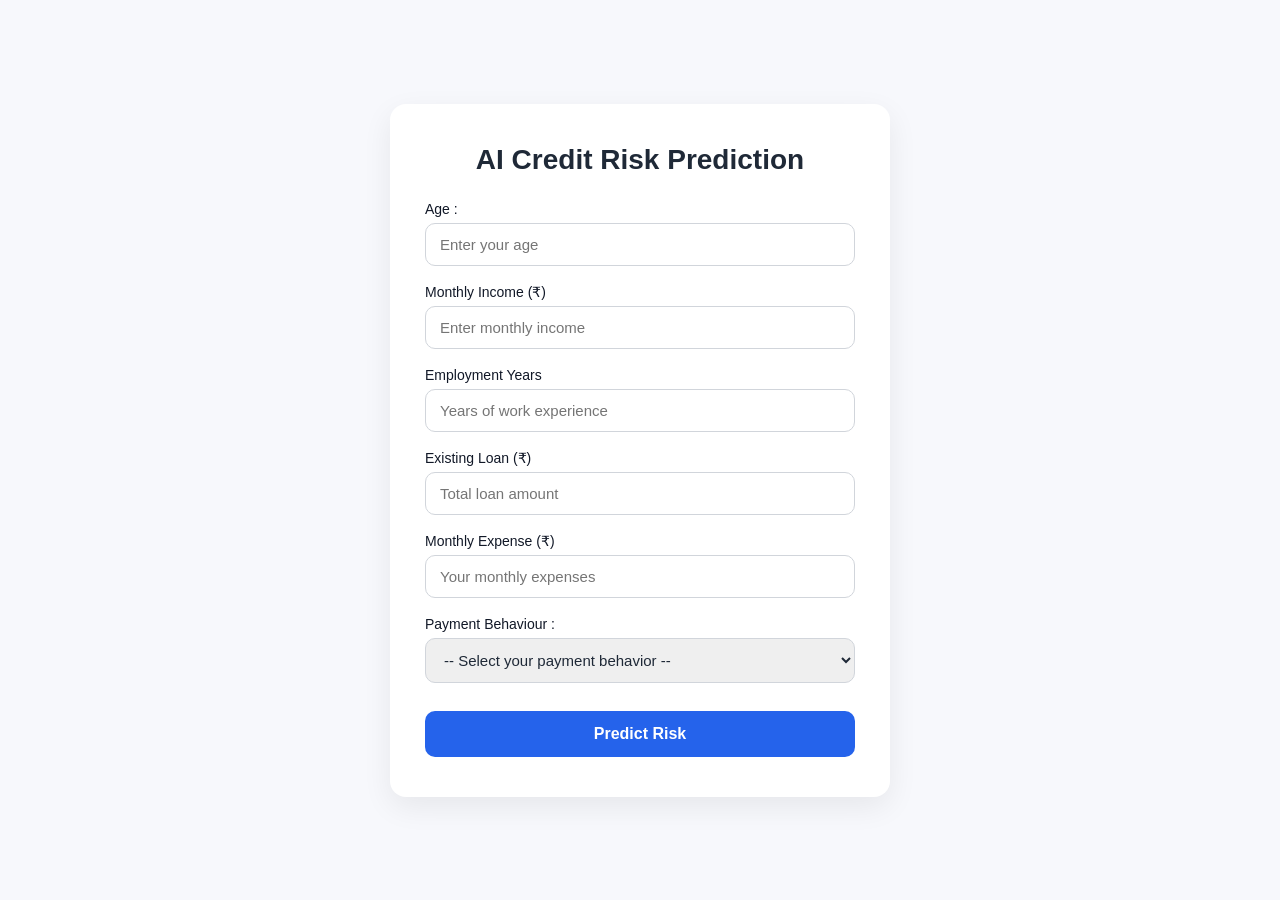
==== templates/index.html @ e6388894 "Final AI Credit Scoring Project" ====
<!DOCTYPE html>
<html>

<head>
    <title>AI Credit Scoring</title>
</head>

<body>

<style>
/* GLOBAL RESET */
* {
    margin: 0;
    padding: 0;
    box-sizing: border-box;
    font-family: "Poppins", sans-serif;
}

/* BACKGROUND */
body {
    background: #f7f8fc;
    display: flex;
    justify-content: center;
    align-items: center;
    min-height: 100vh;
}

/* CARD */
.container {
    width: 500px;
    padding: 40px 35px;
    background: #ffffff;
    border-radius: 16px;
    box-shadow: 0px 10px 30px rgba(0,0,0,0.07);
}

/* TITLE */
h2 {
    text-align: center;
    font-size: 28px;
    font-weight: 600;
    color: #1f2937;
    margin-bottom: 25px;
}

/* LABELS */
label {
    display: block;
    margin-top: 18px;
    font-size: 14px;
    font-weight: 500;
    color: #111827;
}

/* INPUT FIELDS */
input, select {
    width: 100%;
    padding: 12px 14px;
    margin-top: 6px;
    border: 1px solid #d1d5db;
    border-radius: 10px;
    font-size: 15px;
    color: #1f2937;
    transition: 0.2s;
}

input:focus, select:focus {
    border-color: #3b82f6;
    outline: none;
    box-shadow: 0 0 0 3px rgba(59,130,246,0.15);
}

/* BUTTON */
button {
    width: 100%;
    padding: 14px;
    border-radius: 10px;
    border: none;
    background: #2563eb;
    color: #ffffff;
    font-size: 16px;
    font-weight: 600;
    margin-top: 28px;
    cursor: pointer;
    transition: 0.3s;
}

button:hover {
    background: #1e40af;
}
</style>

<div class="container">
    <h2>AI Credit Risk Prediction</h2>

    <form action="/predict" method="post">

        <label>Age :</label>
        <input type="number" name="age" placeholder="Enter your age" required>

        <label>Monthly Income (₹)</label>
        <input type="number" name="monthly_income" placeholder="Enter monthly income" required>

        <label>Employment Years</label>
        <input type="number" name="employment_years" placeholder="Years of work experience" required>

        <label>Existing Loan (₹)</label>
        <input type="number" name="existing_loan" placeholder="Total loan amount" required>

        <label>Monthly Expense (₹)</label>
        <input type="number" name="monthly_expense" placeholder="Your monthly expenses" required>

        <!-- 🔥 UPDATED DROPDOWN -->
        <label>Payment Behaviour :</label>
        <select name="payment_history" required>
            <option value="">-- Select your payment behavior --</option>
            <option value="2">Good (Always paid on time)</option>
            <option value="1">Average (Sometimes late)</option>
            <option value="0">Poor (Missed payments)</option>
        </select>

        <button type="submit">Predict Risk</button>

    </form>
</div>

</body>
</html>
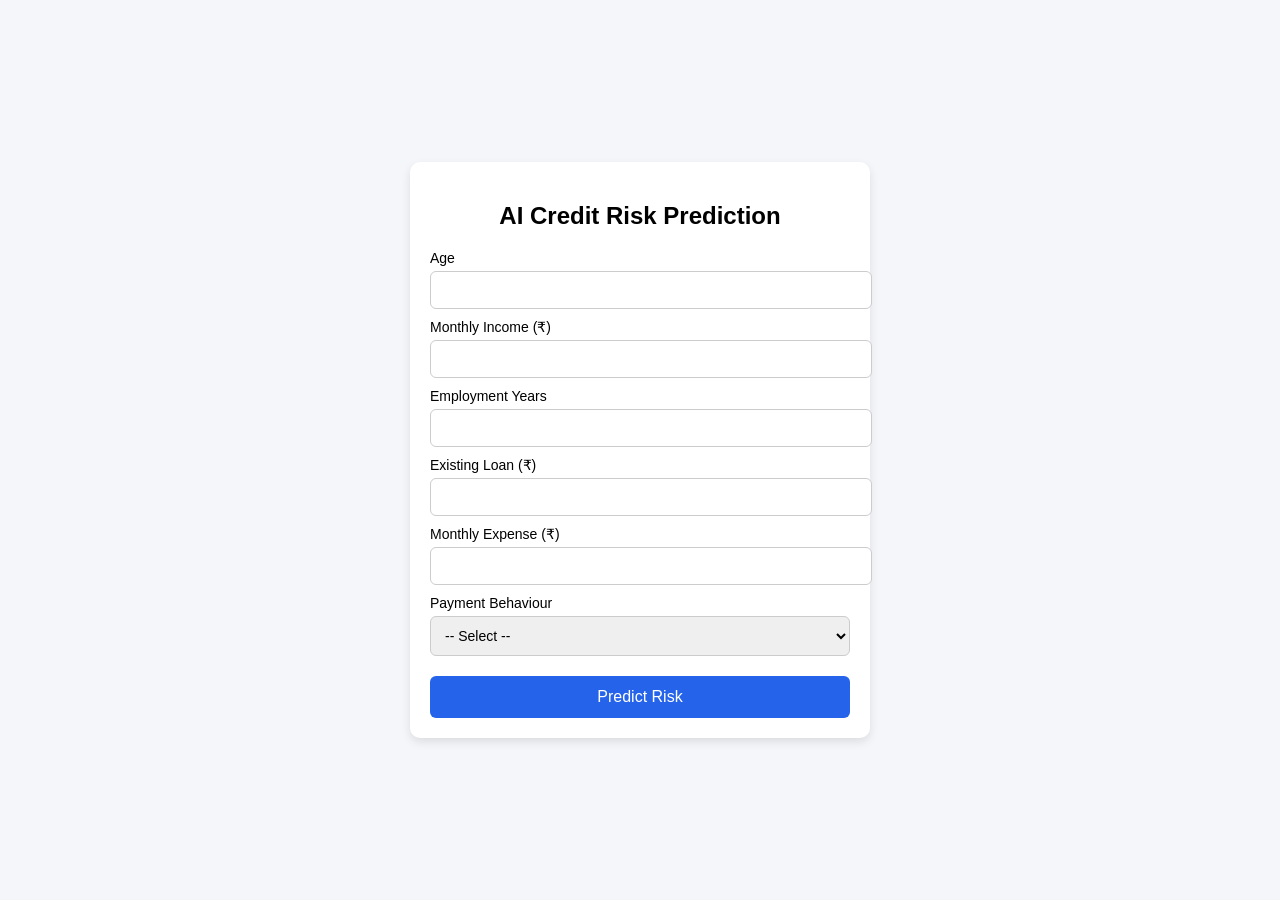
==== commit 8bb8affd: "index.html" ====
--- a/templates/index.html
+++ b/templates/index.html
@@ -1,122 +1,121 @@
 <!DOCTYPE html>
-<html>
+<html lang="en">
+<head>
+    <meta charset="UTF-8">
 
-<head>
-    <title>AI Credit Scoring</title>
+    <!-- 🔥 THIS IS MOST IMPORTANT -->
+    <meta name="viewport" content="width=device-width, initial-scale=1.0">
+
+    <title>AI Credit Risk Prediction</title>
+
+    <style>
+        body {
+            font-family: Arial, sans-serif;
+            background: #f4f6f9;
+            display: flex;
+            justify-content: center;
+            align-items: center;
+            margin: 0;
+            min-height: 100vh;
+        }
+
+        .container {
+            background: white;
+            padding: 20px;
+            border-radius: 10px;
+            width: 100%;
+            max-width: 420px;
+            box-shadow: 0 4px 10px rgba(0,0,0,0.1);
+        }
+
+        h2 {
+            text-align: center;
+            margin-bottom: 20px;
+        }
+
+        label {
+            font-size: 14px;
+            margin-top: 10px;
+            display: block;
+        }
+
+        input, select {
+            width: 100%;
+            padding: 10px;
+            margin-top: 5px;
+            border-radius: 6px;
+            border: 1px solid #ccc;
+            font-size: 14px;
+        }
+
+        button {
+            width: 100%;
+            padding: 12px;
+            margin-top: 20px;
+            border: none;
+            border-radius: 6px;
+            background: #2563eb;
+            color: white;
+            font-size: 16px;
+            cursor: pointer;
+        }
+
+        button:hover {
+            background: #1e40af;
+        }
+
+        /* 🔥 MOBILE FIX */
+        @media (max-width: 480px) {
+            .container {
+                margin: 10px;
+                padding: 15px;
+            }
+
+            h2 {
+                font-size: 18px;
+            }
+
+            input, select {
+                font-size: 13px;
+                padding: 8px;
+            }
+
+            button {
+                font-size: 14px;
+                padding: 10px;
+            }
+        }
+    </style>
 </head>
 
 <body>
 
-<style>
-/* GLOBAL RESET */
-* {
-    margin: 0;
-    padding: 0;
-    box-sizing: border-box;
-    font-family: "Poppins", sans-serif;
-}
-
-/* BACKGROUND */
-body {
-    background: #f7f8fc;
-    display: flex;
-    justify-content: center;
-    align-items: center;
-    min-height: 100vh;
-}
-
-/* CARD */
-.container {
-    width: 500px;
-    padding: 40px 35px;
-    background: #ffffff;
-    border-radius: 16px;
-    box-shadow: 0px 10px 30px rgba(0,0,0,0.07);
-}
-
-/* TITLE */
-h2 {
-    text-align: center;
-    font-size: 28px;
-    font-weight: 600;
-    color: #1f2937;
-    margin-bottom: 25px;
-}
-
-/* LABELS */
-label {
-    display: block;
-    margin-top: 18px;
-    font-size: 14px;
-    font-weight: 500;
-    color: #111827;
-}
-
-/* INPUT FIELDS */
-input, select {
-    width: 100%;
-    padding: 12px 14px;
-    margin-top: 6px;
-    border: 1px solid #d1d5db;
-    border-radius: 10px;
-    font-size: 15px;
-    color: #1f2937;
-    transition: 0.2s;
-}
-
-input:focus, select:focus {
-    border-color: #3b82f6;
-    outline: none;
-    box-shadow: 0 0 0 3px rgba(59,130,246,0.15);
-}
-
-/* BUTTON */
-button {
-    width: 100%;
-    padding: 14px;
-    border-radius: 10px;
-    border: none;
-    background: #2563eb;
-    color: #ffffff;
-    font-size: 16px;
-    font-weight: 600;
-    margin-top: 28px;
-    cursor: pointer;
-    transition: 0.3s;
-}
-
-button:hover {
-    background: #1e40af;
-}
-</style>
-
 <div class="container">
     <h2>AI Credit Risk Prediction</h2>
 
-    <form action="/predict" method="post">
+    <form action="/predict" method="POST">
 
-        <label>Age :</label>
-        <input type="number" name="age" placeholder="Enter your age" required>
+        <label>Age</label>
+        <input type="number" name="age" required>
 
         <label>Monthly Income (₹)</label>
-        <input type="number" name="monthly_income" placeholder="Enter monthly income" required>
+        <input type="number" name="monthly_income" required>
 
         <label>Employment Years</label>
-        <input type="number" name="employment_years" placeholder="Years of work experience" required>
+        <input type="number" name="employment_years" required>
 
         <label>Existing Loan (₹)</label>
-        <input type="number" name="existing_loan" placeholder="Total loan amount" required>
+        <input type="number" name="existing_loan" required>
 
         <label>Monthly Expense (₹)</label>
-        <input type="number" name="monthly_expense" placeholder="Your monthly expenses" required>
+        <input type="number" name="monthly_expense" required>
 
-        <!-- 🔥 UPDATED DROPDOWN -->
-        <label>Payment Behaviour :</label>
+        <label>Payment Behaviour</label>
         <select name="payment_history" required>
-            <option value="">-- Select your payment behavior --</option>
-            <option value="2">Good (Always paid on time)</option>
-            <option value="1">Average (Sometimes late)</option>
-            <option value="0">Poor (Missed payments)</option>
+            <option value="">-- Select --</option>
+            <option value="2">Good</option>
+            <option value="1">Average</option>
+            <option value="0">Poor</option>
         </select>
 
         <button type="submit">Predict Risk</button>
@@ -125,4 +124,4 @@
 </div>
 
 </body>
-</html>+</html>
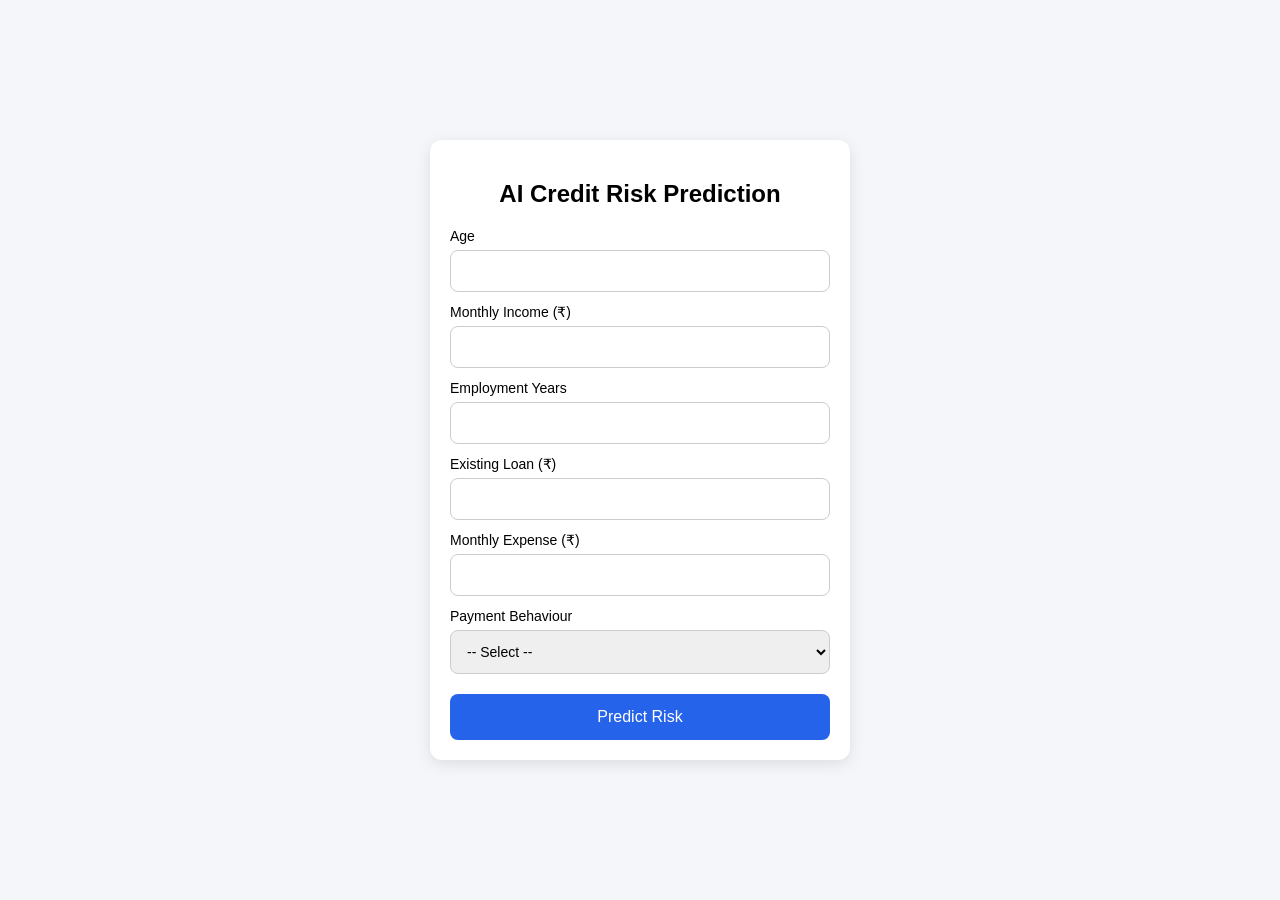
==== commit 73038934: "index.html" ====
--- a/templates/index.html
+++ b/templates/index.html
@@ -3,29 +3,34 @@
 <head>
     <meta charset="UTF-8">
 
-    <!-- 🔥 THIS IS MOST IMPORTANT -->
+    <!-- 🔥 MUST FOR MOBILE -->
     <meta name="viewport" content="width=device-width, initial-scale=1.0">
 
     <title>AI Credit Risk Prediction</title>
 
     <style>
+        * {
+            box-sizing: border-box; /* 🔥 MAIN FIX */
+        }
+
         body {
             font-family: Arial, sans-serif;
             background: #f4f6f9;
+            margin: 0;
             display: flex;
             justify-content: center;
             align-items: center;
-            margin: 0;
             min-height: 100vh;
         }
 
         .container {
             background: white;
-            padding: 20px;
-            border-radius: 10px;
             width: 100%;
             max-width: 420px;
-            box-shadow: 0 4px 10px rgba(0,0,0,0.1);
+            padding: 20px;
+            border-radius: 12px;
+            box-shadow: 0 4px 15px rgba(0,0,0,0.1);
+            margin: 10px;
         }
 
         h2 {
@@ -34,26 +39,26 @@
         }
 
         label {
+            display: block;
+            margin-top: 12px;
             font-size: 14px;
-            margin-top: 10px;
-            display: block;
         }
 
         input, select {
             width: 100%;
-            padding: 10px;
-            margin-top: 5px;
-            border-radius: 6px;
+            padding: 12px;
+            margin-top: 6px;
+            border-radius: 8px;
             border: 1px solid #ccc;
             font-size: 14px;
         }
 
         button {
             width: 100%;
-            padding: 12px;
+            padding: 14px;
             margin-top: 20px;
             border: none;
-            border-radius: 6px;
+            border-radius: 8px;
             background: #2563eb;
             color: white;
             font-size: 16px;
@@ -64,10 +69,9 @@
             background: #1e40af;
         }
 
-        /* 🔥 MOBILE FIX */
+        /* 🔥 MOBILE OPTIMIZATION */
         @media (max-width: 480px) {
             .container {
-                margin: 10px;
                 padding: 15px;
             }
 
@@ -76,13 +80,13 @@
             }
 
             input, select {
+                padding: 10px;
                 font-size: 13px;
-                padding: 8px;
             }
 
             button {
+                padding: 12px;
                 font-size: 14px;
-                padding: 10px;
             }
         }
     </style>
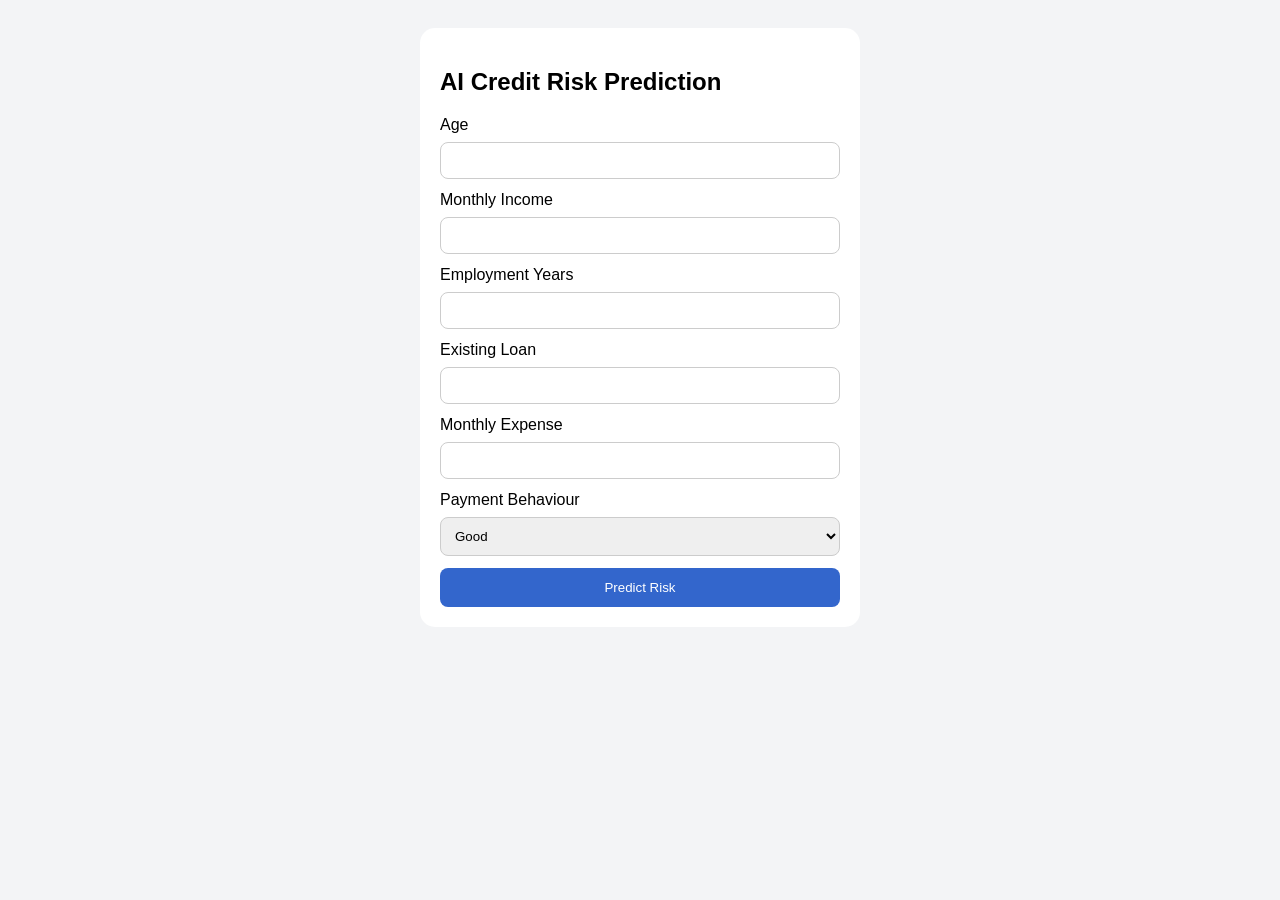
==== commit 463ccb44: "index.html" ====
--- a/templates/index.html
+++ b/templates/index.html
@@ -1,130 +1,81 @@
 <!DOCTYPE html>
-<html lang="en">
+<html>
 <head>
-    <meta charset="UTF-8">
+<meta name="viewport" content="width=device-width, initial-scale=1.0">
+<title>AI Credit Risk</title>
 
-    <!-- 🔥 MUST FOR MOBILE -->
-    <meta name="viewport" content="width=device-width, initial-scale=1.0">
+<style>
+body {
+    font-family: Arial;
+    background: #f3f4f6;
+    display: flex;
+    justify-content: center;
+    padding: 20px;
+}
 
-    <title>AI Credit Risk Prediction</title>
+.container {
+    width: 100%;
+    max-width: 400px;
+    background: white;
+    padding: 20px;
+    border-radius: 15px;
+}
 
-    <style>
-        * {
-            box-sizing: border-box; /* 🔥 MAIN FIX */
-        }
+input, select {
+    width: 100%;
+    padding: 10px;
+    margin-top: 8px;
+    margin-bottom: 12px;
+    border-radius: 8px;
+    border: 1px solid #ccc;
+    box-sizing: border-box;
+}
 
-        body {
-            font-family: Arial, sans-serif;
-            background: #f4f6f9;
-            margin: 0;
-            display: flex;
-            justify-content: center;
-            align-items: center;
-            min-height: 100vh;
-        }
-
-        .container {
-            background: white;
-            width: 100%;
-            max-width: 420px;
-            padding: 20px;
-            border-radius: 12px;
-            box-shadow: 0 4px 15px rgba(0,0,0,0.1);
-            margin: 10px;
-        }
-
-        h2 {
-            text-align: center;
-            margin-bottom: 20px;
-        }
-
-        label {
-            display: block;
-            margin-top: 12px;
-            font-size: 14px;
-        }
-
-        input, select {
-            width: 100%;
-            padding: 12px;
-            margin-top: 6px;
-            border-radius: 8px;
-            border: 1px solid #ccc;
-            font-size: 14px;
-        }
-
-        button {
-            width: 100%;
-            padding: 14px;
-            margin-top: 20px;
-            border: none;
-            border-radius: 8px;
-            background: #2563eb;
-            color: white;
-            font-size: 16px;
-            cursor: pointer;
-        }
-
-        button:hover {
-            background: #1e40af;
-        }
-
-        /* 🔥 MOBILE OPTIMIZATION */
-        @media (max-width: 480px) {
-            .container {
-                padding: 15px;
-            }
-
-            h2 {
-                font-size: 18px;
-            }
-
-            input, select {
-                padding: 10px;
-                font-size: 13px;
-            }
-
-            button {
-                padding: 12px;
-                font-size: 14px;
-            }
-        }
-    </style>
+button {
+    width: 100%;
+    padding: 12px;
+    background: #3366cc;
+    color: white;
+    border: none;
+    border-radius: 8px;
+}
+</style>
 </head>
 
 <body>
 
 <div class="container">
-    <h2>AI Credit Risk Prediction</h2>
 
-    <form action="/predict" method="POST">
+<h2>AI Credit Risk Prediction</h2>
 
-        <label>Age</label>
-        <input type="number" name="age" required>
+<form action="/predict" method="POST">
 
-        <label>Monthly Income (₹)</label>
-        <input type="number" name="monthly_income" required>
+<label>Age</label>
+<input type="number" name="age" required>
 
-        <label>Employment Years</label>
-        <input type="number" name="employment_years" required>
+<label>Monthly Income</label>
+<input type="number" name="monthly_income" required>
 
-        <label>Existing Loan (₹)</label>
-        <input type="number" name="existing_loan" required>
+<label>Employment Years</label>
+<input type="number" name="employment_years" required>
 
-        <label>Monthly Expense (₹)</label>
-        <input type="number" name="monthly_expense" required>
+<label>Existing Loan</label>
+<input type="number" name="existing_loan" required>
 
-        <label>Payment Behaviour</label>
-        <select name="payment_history" required>
-            <option value="">-- Select --</option>
-            <option value="2">Good</option>
-            <option value="1">Average</option>
-            <option value="0">Poor</option>
-        </select>
+<label>Monthly Expense</label>
+<input type="number" name="monthly_expense" required>
 
-        <button type="submit">Predict Risk</button>
+<label>Payment Behaviour</label>
+<select name="payment_history">
+    <option value="2">Good</option>
+    <option value="1">Average</option>
+    <option value="0">Poor</option>
+</select>
 
-    </form>
+<button type="submit">Predict Risk</button>
+
+</form>
+
 </div>
 
 </body>
